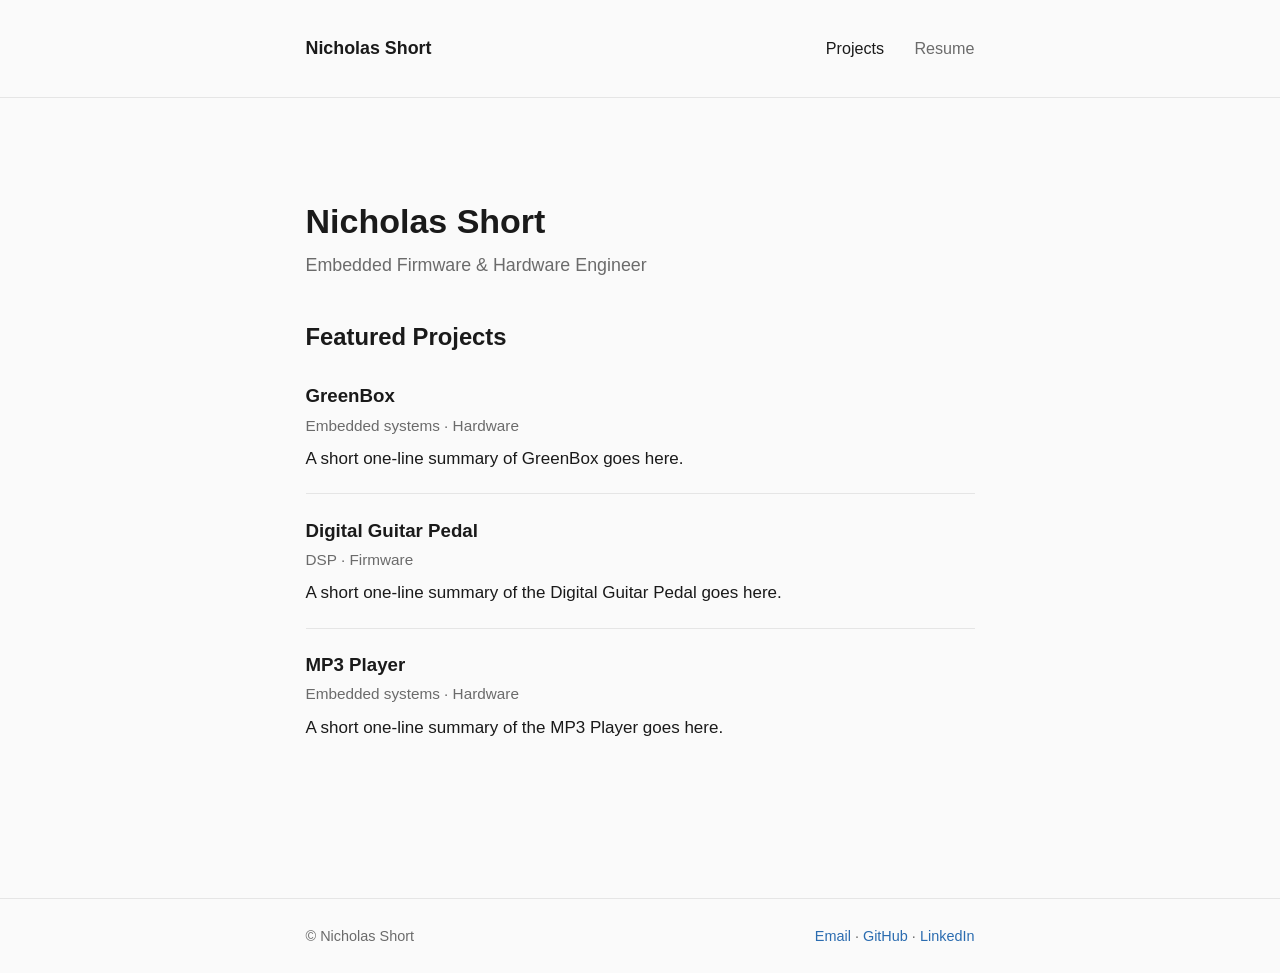
==== index.html @ 5385f9fa "Rebuild as minimalist portfolio site" ====
<!DOCTYPE html>
<html lang="en">
<head>
  <meta charset="UTF-8">
  <meta name="viewport" content="width=device-width, initial-scale=1">
  <title>Nicholas Short</title>
  <meta name="description" content="Nicholas Short — Embedded Firmware & Hardware Engineer.">
  <link rel="stylesheet" href="styles.css">
</head>
<body>

<header class="site">
  <div class="wrap">
    <a href="index.html" class="brand">Nicholas Short</a>
    <nav>
      <a href="index.html" class="active">Projects</a>
      <a href="resume.html">Resume</a>
    </nav>
  </div>
</header>

<main class="wrap">
  <h1>Nicholas Short</h1>
  <p class="tagline">Embedded Firmware &amp; Hardware Engineer</p>

  <h2>Featured Projects</h2>
  <ul class="project-list">

    <li>
      <a class="title" href="projects/greenbox.html">GreenBox</a>
      <p class="meta">Embedded systems · Hardware</p>
      <p class="summary">A short one-line summary of GreenBox goes here.</p>
    </li>

    <li>
      <a class="title" href="projects/digital-guitar-pedal.html">Digital Guitar Pedal</a>
      <p class="meta">DSP · Firmware</p>
      <p class="summary">A short one-line summary of the Digital Guitar Pedal goes here.</p>
    </li>

    <li>
      <a class="title" href="projects/mp3-player.html">MP3 Player</a>
      <p class="meta">Embedded systems · Hardware</p>
      <p class="summary">A short one-line summary of the MP3 Player goes here.</p>
    </li>

  </ul>
</main>

<footer class="site">
  <div class="wrap">
    <span>&copy; Nicholas Short</span>
    <span>
      <a href="mailto:nicholas.r.h.short@gmail.com">Email</a> ·
      <a href="https://github.com/nicholasshort" target="_blank" rel="noopener">GitHub</a> ·
      <a href="https://www.linkedin.com/in/nicholasrhshort/" target="_blank" rel="noopener">LinkedIn</a>
    </span>
  </div>
</footer>

</body>
</html>
---- styles.css ----
:root {
  --bg: #fafafa;
  --fg: #1a1a1a;
  --muted: #6b6b6b;
  --rule: #e5e5e5;
  --accent: #2b6cb0;
  --max-w: 720px;
}

* { box-sizing: border-box; }

html, body {
  margin: 0;
  padding: 0;
  background: var(--bg);
  color: var(--fg);
  font-family: -apple-system, BlinkMacSystemFont, "Segoe UI", Roboto, "Helvetica Neue", Arial, sans-serif;
  font-size: 17px;
  line-height: 1.6;
  -webkit-font-smoothing: antialiased;
}

a {
  color: var(--accent);
  text-decoration: none;
  border-bottom: 1px solid transparent;
  transition: border-color 0.15s ease;
}
a:hover { border-bottom-color: var(--accent); }

.wrap {
  max-width: var(--max-w);
  margin: 0 auto;
  padding: 3rem 1.5rem 4rem;
}

/* Header / nav */
header.site {
  border-bottom: 1px solid var(--rule);
  margin-bottom: 3rem;
}
header.site .wrap {
  padding-top: 2rem;
  padding-bottom: 2rem;
  display: flex;
  flex-wrap: wrap;
  align-items: baseline;
  justify-content: space-between;
  gap: 1rem;
}
header.site .brand {
  font-weight: 600;
  font-size: 1.05rem;
  color: var(--fg);
  border: none;
}
header.site nav a {
  color: var(--muted);
  margin-left: 1.5rem;
  font-size: 0.95rem;
  border: none;
}
header.site nav a:hover,
header.site nav a.active { color: var(--fg); }

/* Headings */
h1, h2, h3 {
  font-weight: 600;
  line-height: 1.25;
  margin: 0 0 0.5rem;
}
h1 { font-size: 2rem; }
h2 { font-size: 1.4rem; margin-top: 2.5rem; }
h3 { font-size: 1.1rem; margin-top: 1.75rem; }

.tagline {
  color: var(--muted);
  font-size: 1.05rem;
  margin: 0 0 2rem;
}

p { margin: 0 0 1rem; }

/* Lists of projects on home page */
.project-list {
  list-style: none;
  padding: 0;
  margin: 0;
}
.project-list li {
  padding: 1.25rem 0;
  border-bottom: 1px solid var(--rule);
}
.project-list li:last-child { border-bottom: none; }
.project-list a.title {
  font-weight: 600;
  font-size: 1.1rem;
  color: var(--fg);
  border: none;
}
.project-list a.title:hover { color: var(--accent); }
.project-list .meta {
  color: var(--muted);
  font-size: 0.9rem;
  margin: 0.15rem 0 0.4rem;
}
.project-list .summary {
  color: var(--fg);
  margin: 0;
}

/* Project detail pages */
.back {
  display: inline-block;
  color: var(--muted);
  font-size: 0.9rem;
  margin-bottom: 1.5rem;
  border: none;
}
.back:hover { color: var(--fg); }

article figure {
  margin: 2rem 0;
}
article figure img,
article figure video {
  width: 100%;
  height: auto;
  display: block;
  border-radius: 4px;
  border: 1px solid var(--rule);
}
article figcaption {
  color: var(--muted);
  font-size: 0.9rem;
  text-align: center;
  margin-top: 0.5rem;
}

article ul { padding-left: 1.25rem; }
article li { margin-bottom: 0.35rem; }

/* Contact row */
.contact {
  margin-top: 2.5rem;
  padding-top: 1.5rem;
  border-top: 1px solid var(--rule);
  display: flex;
  gap: 1.5rem;
  flex-wrap: wrap;
  color: var(--muted);
  font-size: 0.95rem;
}
.contact a { color: var(--muted); border: none; }
.contact a:hover { color: var(--fg); }

/* Resume page */
.resume-actions {
  display: flex;
  gap: 1rem;
  margin: 1rem 0 1.5rem;
  flex-wrap: wrap;
}
.resume-actions a {
  display: inline-block;
  padding: 0.5rem 1rem;
  border: 1px solid var(--rule);
  border-radius: 4px;
  color: var(--fg);
  font-size: 0.95rem;
}
.resume-actions a:hover {
  border-color: var(--fg);
  background: #fff;
}
.resume-embed {
  width: 100%;
  height: 90vh;
  border: 1px solid var(--rule);
  border-radius: 4px;
}

/* Footer */
footer.site {
  border-top: 1px solid var(--rule);
  margin-top: 4rem;
  color: var(--muted);
  font-size: 0.85rem;
}
footer.site .wrap {
  padding-top: 1.5rem;
  padding-bottom: 1.5rem;
  display: flex;
  justify-content: space-between;
  flex-wrap: wrap;
  gap: 1rem;
}

@media (max-width: 600px) {
  body { font-size: 16px; }
  h1 { font-size: 1.6rem; }
  header.site .wrap { padding-top: 1.25rem; padding-bottom: 1.25rem; }
  header.site nav a { margin-left: 1rem; margin-right: 0; }
  .resume-embed { height: 75vh; }
}
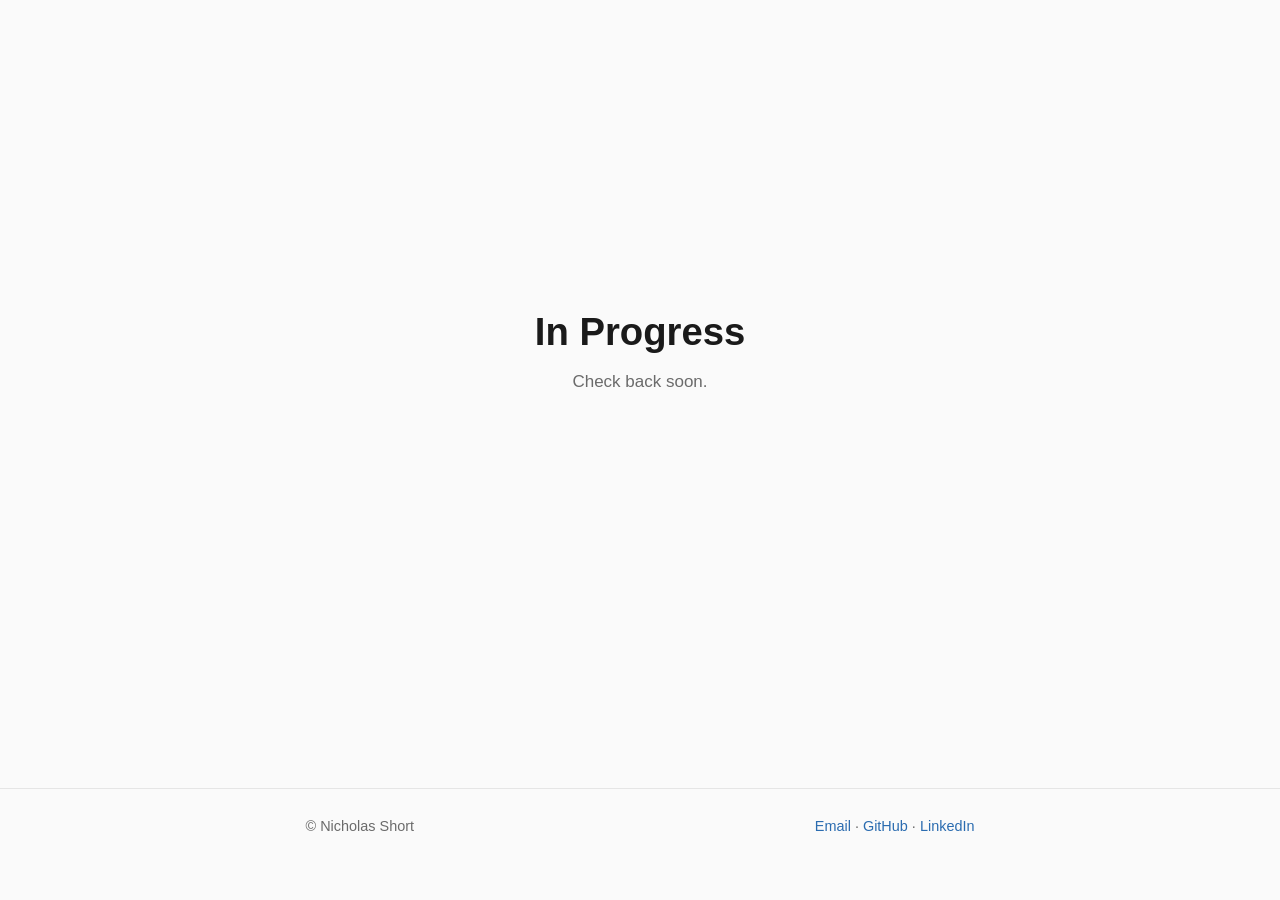
==== commit b98218cd: "In progress" ====
--- a/index.html
+++ b/index.html
@@ -3,48 +3,27 @@
 <head>
   <meta charset="UTF-8">
   <meta name="viewport" content="width=device-width, initial-scale=1">
-  <title>Nicholas Short</title>
-  <meta name="description" content="Nicholas Short — Embedded Firmware & Hardware Engineer.">
+  <title>Nicholas Short — In Progress</title>
+  <meta name="description" content="Nicholas Short — site in progress.">
   <link rel="stylesheet" href="styles.css">
+  <style>
+    .in-progress {
+      min-height: 80vh;
+      display: flex;
+      flex-direction: column;
+      align-items: center;
+      justify-content: center;
+      text-align: center;
+    }
+    .in-progress h1 { font-size: 2.25rem; margin: 0 0 0.75rem; }
+    .in-progress p { color: var(--muted); margin: 0; }
+  </style>
 </head>
 <body>
 
-<header class="site">
-  <div class="wrap">
-    <a href="index.html" class="brand">Nicholas Short</a>
-    <nav>
-      <a href="index.html" class="active">Projects</a>
-      <a href="resume.html">Resume</a>
-    </nav>
-  </div>
-</header>
-
-<main class="wrap">
-  <h1>Nicholas Short</h1>
-  <p class="tagline">Embedded Firmware &amp; Hardware Engineer</p>
-
-  <h2>Featured Projects</h2>
-  <ul class="project-list">
-
-    <li>
-      <a class="title" href="projects/greenbox.html">GreenBox</a>
-      <p class="meta">Embedded systems · Hardware</p>
-      <p class="summary">A short one-line summary of GreenBox goes here.</p>
-    </li>
-
-    <li>
-      <a class="title" href="projects/digital-guitar-pedal.html">Digital Guitar Pedal</a>
-      <p class="meta">DSP · Firmware</p>
-      <p class="summary">A short one-line summary of the Digital Guitar Pedal goes here.</p>
-    </li>
-
-    <li>
-      <a class="title" href="projects/mp3-player.html">MP3 Player</a>
-      <p class="meta">Embedded systems · Hardware</p>
-      <p class="summary">A short one-line summary of the MP3 Player goes here.</p>
-    </li>
-
-  </ul>
+<main class="wrap in-progress">
+  <h1>In Progress</h1>
+  <p>Check back soon.</p>
 </main>
 
 <footer class="site">
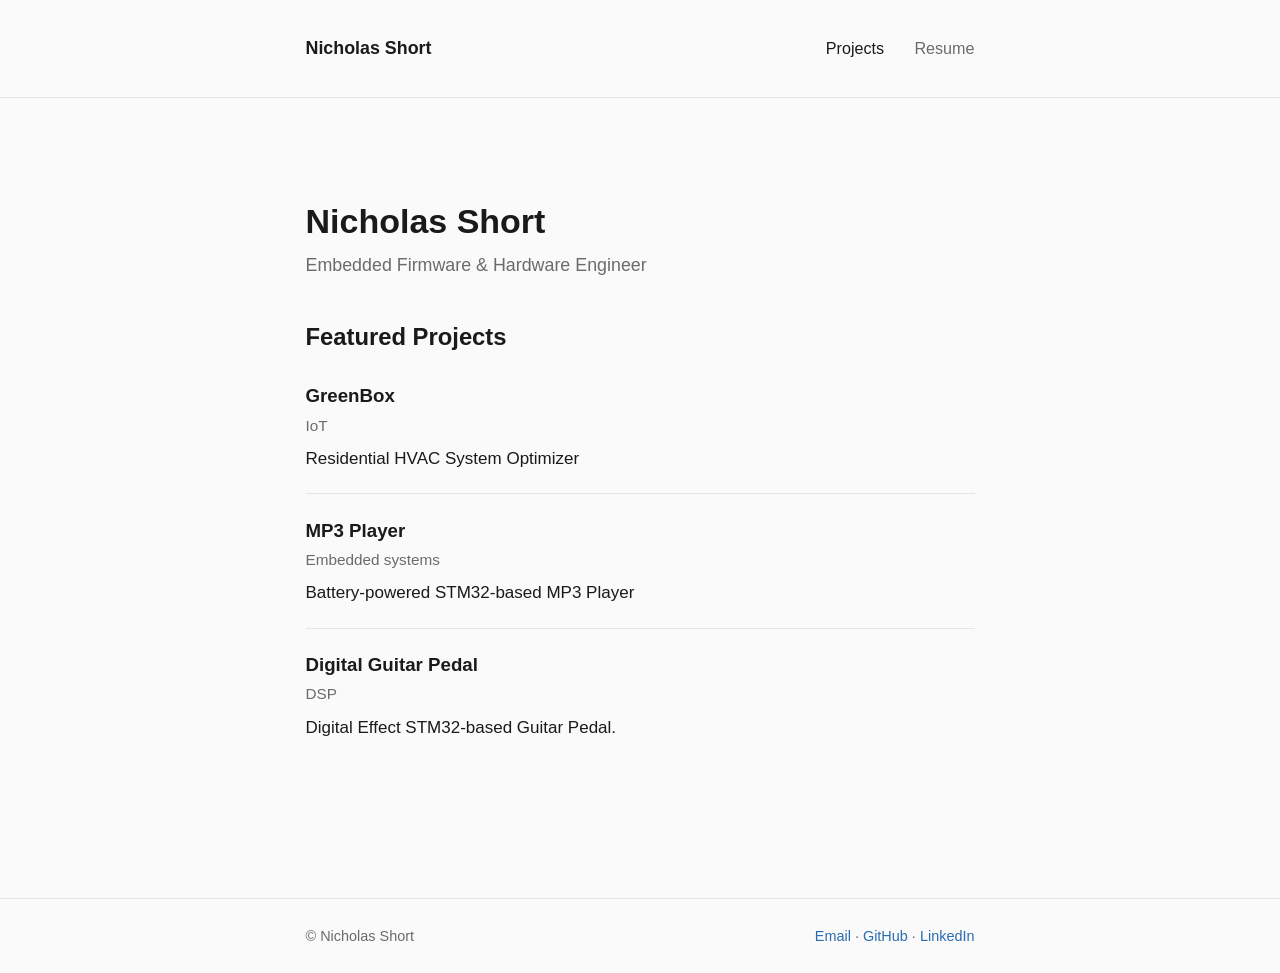
==== commit 0026caea: "Finished MP3 Player info page" ====
--- a/index.html
+++ b/index.html
@@ -3,27 +3,50 @@
 <head>
   <meta charset="UTF-8">
   <meta name="viewport" content="width=device-width, initial-scale=1">
-  <title>Nicholas Short — In Progress</title>
-  <meta name="description" content="Nicholas Short — site in progress.">
+  <title>Nicholas Short</title>
+  <meta name="description" content="Nicholas Short — Embedded Firmware & Hardware Engineer.">
   <link rel="stylesheet" href="styles.css">
-  <style>
-    .in-progress {
-      min-height: 80vh;
-      display: flex;
-      flex-direction: column;
-      align-items: center;
-      justify-content: center;
-      text-align: center;
-    }
-    .in-progress h1 { font-size: 2.25rem; margin: 0 0 0.75rem; }
-    .in-progress p { color: var(--muted); margin: 0; }
-  </style>
 </head>
 <body>
 
-<main class="wrap in-progress">
-  <h1>In Progress</h1>
-  <p>Check back soon.</p>
+<header class="site">
+  <div class="wrap">
+    <a href="index.html" class="brand">Nicholas Short</a>
+    <nav>
+      <a href="index.html" class="active">Projects</a>
+      <a href="resume.html">Resume</a>
+    </nav>
+  </div>
+</header>
+
+<main class="wrap">
+  <h1>Nicholas Short</h1>
+  <p class="tagline">Embedded Firmware &amp; Hardware Engineer</p>
+
+  <h2>Featured Projects</h2>
+  <ul class="project-list">
+
+    <li>
+      <a class="title" href="projects/greenbox.html">GreenBox</a>
+      <p class="meta">IoT</p>
+      <p class="summary">Residential HVAC System Optimizer</p>
+    </li>
+
+     <li>
+      <a class="title" href="projects/mp3-player.html">MP3 Player</a>
+      <p class="meta">Embedded systems</p>
+      <p class="summary">Battery-powered STM32-based MP3 Player</p>
+    </li>
+
+    <li>
+      <a class="title" href="projects/digital-guitar-pedal.html">Digital Guitar Pedal</a>
+      <p class="meta">DSP</p>
+      <p class="summary">Digital Effect STM32-based Guitar Pedal.</p>
+    </li>
+
+   
+
+  </ul>
 </main>
 
 <footer class="site">
--- a/styles.css
+++ b/styles.css
@@ -130,6 +130,36 @@
   border-radius: 4px;
   border: 1px solid var(--rule);
 }
+.video {
+  position: relative;
+  aspect-ratio: 16 / 9;
+  width: 100%;
+  border-radius: 4px;
+  border: 1px solid var(--rule);
+  overflow: hidden;
+}
+.video iframe {
+  position: absolute;
+  inset: 0;
+  width: 100%;
+  height: 100%;
+  border: 0;
+}
+.pair-grid {
+  display: grid;
+  grid-template-columns: 1fr 1fr;
+  gap: 0.75rem;
+}
+.pair-grid img {
+  width: 100%;
+  height: auto;
+  display: block;
+  border-radius: 4px;
+  border: 1px solid var(--rule);
+}
+@media (max-width: 500px) {
+  .pair-grid { grid-template-columns: 1fr; }
+}
 article figcaption {
   color: var(--muted);
   font-size: 0.9rem;
@@ -139,6 +169,17 @@
 
 article ul { padding-left: 1.25rem; }
 article li { margin-bottom: 0.35rem; }
+
+.pipeline {
+  font-family: ui-monospace, SFMono-Regular, Menlo, Consolas, monospace;
+  font-size: 0.9rem;
+  padding: 0.75rem 1rem;
+  background: #fff;
+  border: 1px solid var(--rule);
+  border-radius: 4px;
+  overflow-x: auto;
+  white-space: nowrap;
+}
 
 /* Contact row */
 .contact {
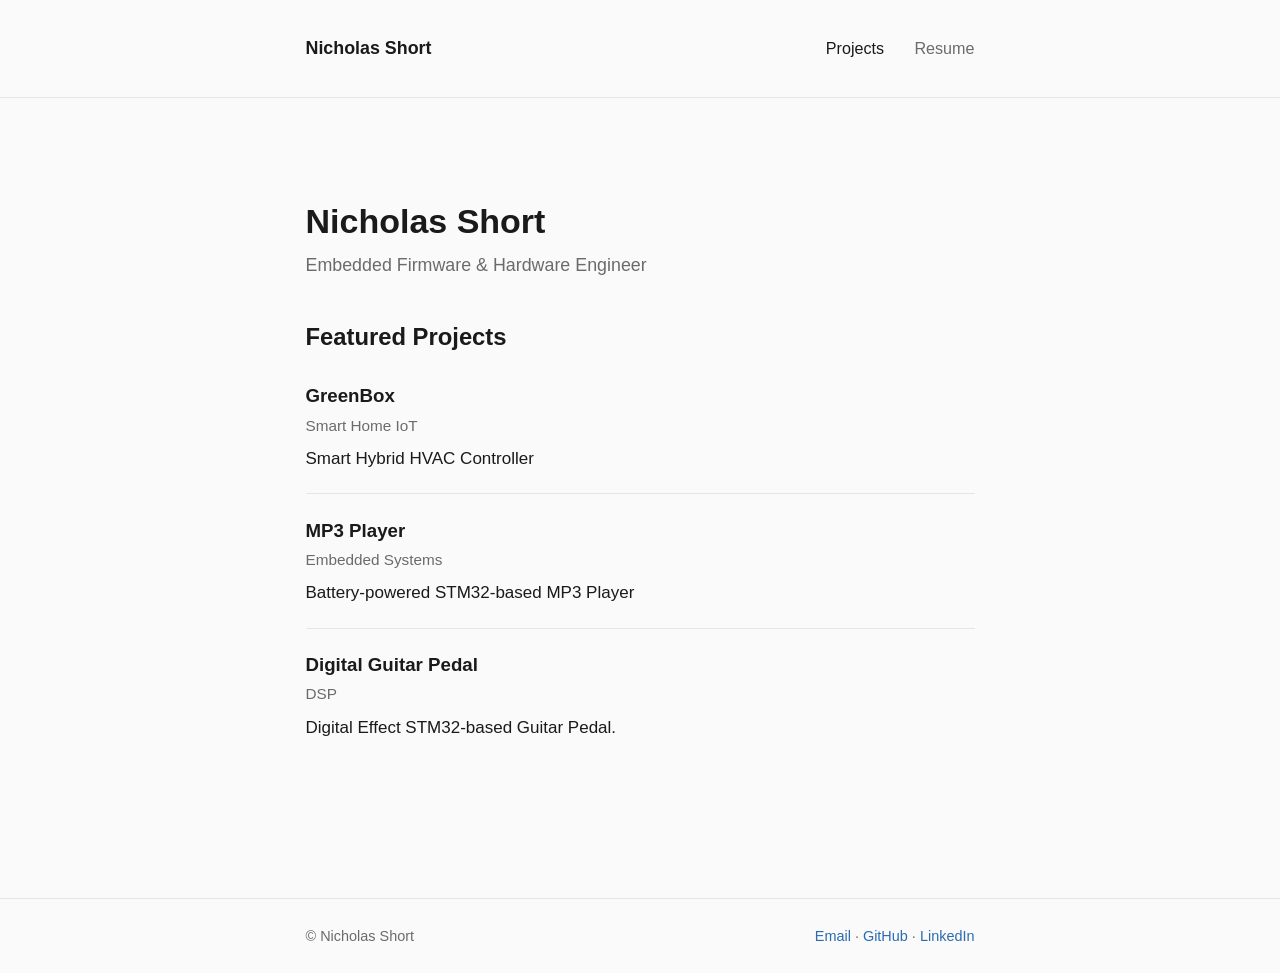
==== commit 57a429cd: "Finished GreenBox project page" ====
--- a/index.html
+++ b/index.html
@@ -28,13 +28,13 @@
 
     <li>
       <a class="title" href="projects/greenbox.html">GreenBox</a>
-      <p class="meta">IoT</p>
-      <p class="summary">Residential HVAC System Optimizer</p>
+      <p class="meta">Smart Home IoT</p>
+      <p class="summary">Smart Hybrid HVAC Controller</p>
     </li>
 
      <li>
       <a class="title" href="projects/mp3-player.html">MP3 Player</a>
-      <p class="meta">Embedded systems</p>
+      <p class="meta">Embedded Systems</p>
       <p class="summary">Battery-powered STM32-based MP3 Player</p>
     </li>
 
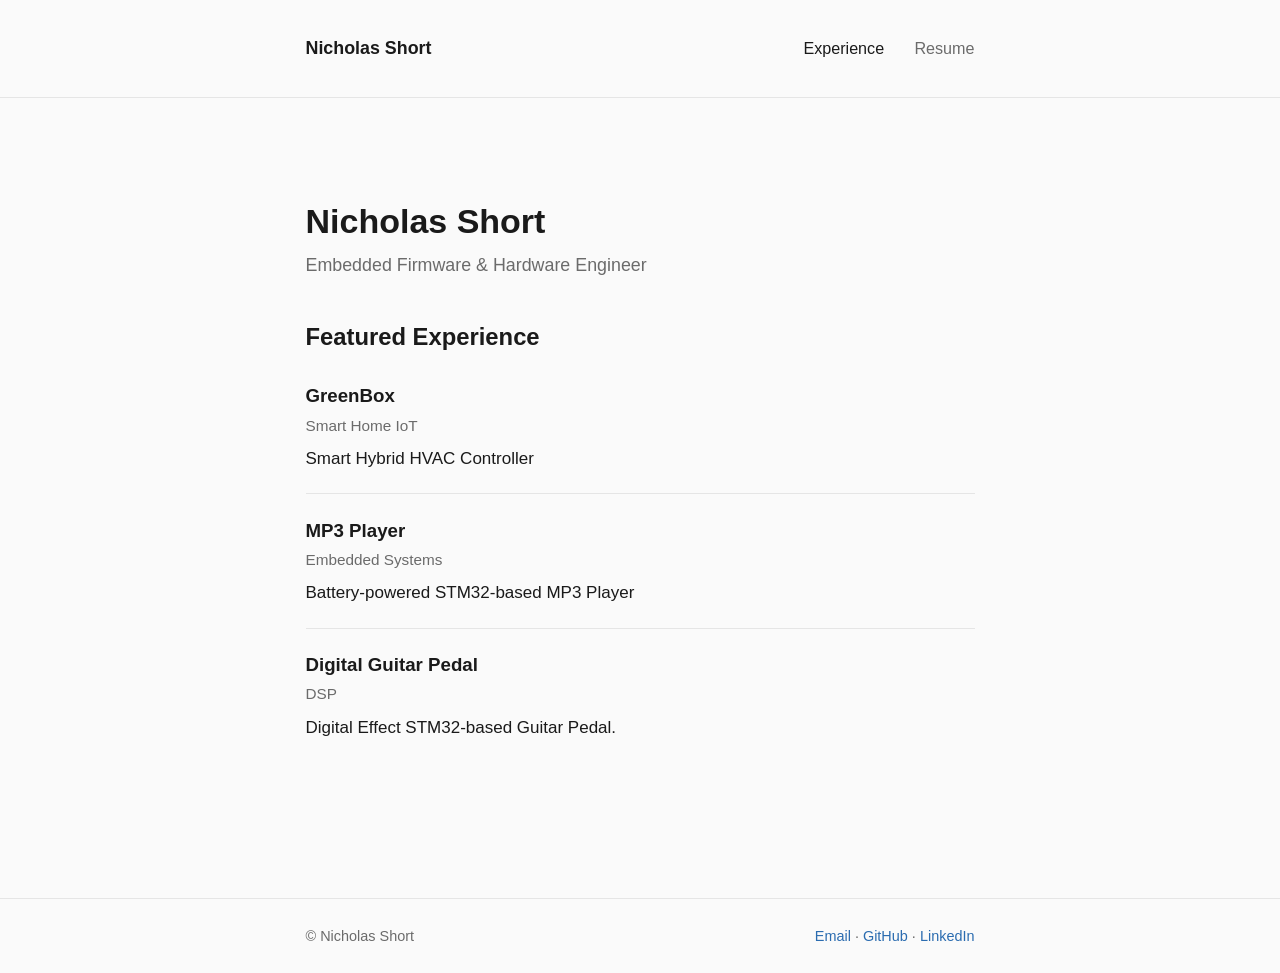
==== commit d3d2e524: "Renaming 'projects' to 'experience" ====
--- a/index.html
+++ b/index.html
@@ -13,7 +13,7 @@
   <div class="wrap">
     <a href="index.html" class="brand">Nicholas Short</a>
     <nav>
-      <a href="index.html" class="active">Projects</a>
+      <a href="index.html" class="active">Experience</a>
       <a href="resume.html">Resume</a>
     </nav>
   </div>
@@ -23,7 +23,7 @@
   <h1>Nicholas Short</h1>
   <p class="tagline">Embedded Firmware &amp; Hardware Engineer</p>
 
-  <h2>Featured Projects</h2>
+  <h2>Featured Experience</h2>
   <ul class="project-list">
 
     <li>
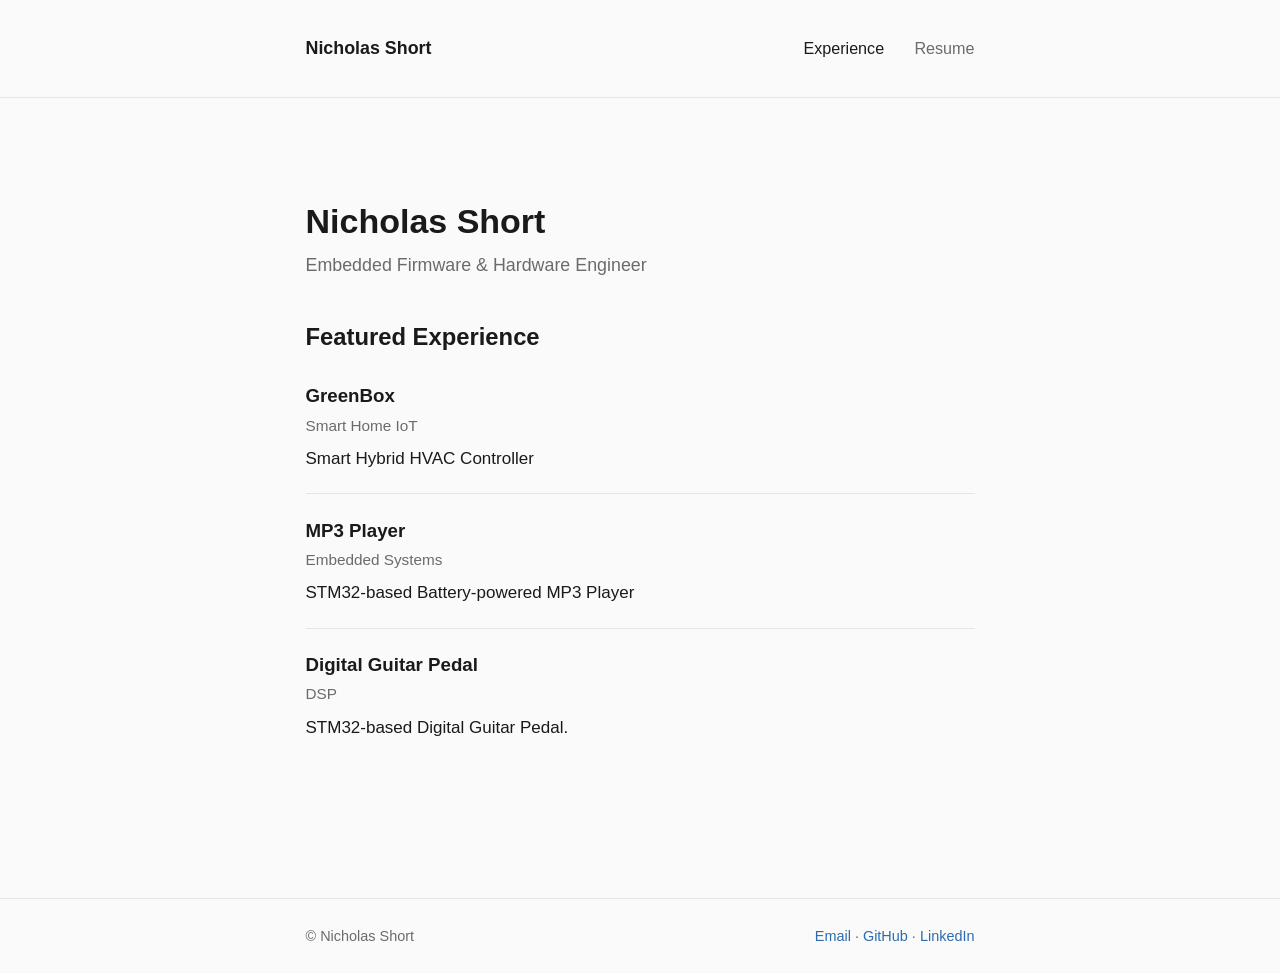
==== commit 0ac59359: "Writing guitar pedal page and tidying up wording in other pages:" ====
--- a/index.html
+++ b/index.html
@@ -35,13 +35,13 @@
      <li>
       <a class="title" href="projects/mp3-player.html">MP3 Player</a>
       <p class="meta">Embedded Systems</p>
-      <p class="summary">Battery-powered STM32-based MP3 Player</p>
+      <p class="summary">STM32-based Battery-powered MP3 Player</p>
     </li>
 
     <li>
       <a class="title" href="projects/digital-guitar-pedal.html">Digital Guitar Pedal</a>
       <p class="meta">DSP</p>
-      <p class="summary">Digital Effect STM32-based Guitar Pedal.</p>
+      <p class="summary">STM32-based Digital Guitar Pedal.</p>
     </li>
 
    
--- a/styles.css
+++ b/styles.css
@@ -181,6 +181,48 @@
   white-space: nowrap;
 }
 
+.equation {
+  display: flex;
+  flex-direction: column;
+  gap: 1.25rem;
+  align-items: center;
+  font-family: "Cambria Math", Cambria, Georgia, "Times New Roman", serif;
+  font-size: 1.05rem;
+  padding: 1.5rem 1.25rem;
+  margin: 1.25rem 0 1.5rem;
+  background: #fff;
+  border: 1px solid var(--rule);
+  border-radius: 4px;
+  overflow-x: auto;
+}
+.equation .eq-line {
+  display: block;
+}
+.equation .eq-legend {
+  margin: 0.5rem 0 0;
+  padding: 1rem 0 0;
+  border-top: 1px solid var(--rule);
+  display: grid;
+  grid-template-columns: auto 1fr;
+  column-gap: 1rem;
+  row-gap: 0.35rem;
+  font-family: -apple-system, BlinkMacSystemFont, "Segoe UI", Roboto, "Helvetica Neue", Arial, sans-serif;
+  font-size: 0.9rem;
+  color: var(--muted);
+  align-self: stretch;
+}
+.equation .eq-legend dt {
+  font-family: "Cambria Math", Cambria, Georgia, "Times New Roman", serif;
+  color: var(--fg);
+  text-align: right;
+}
+.equation .eq-legend dd {
+  margin: 0;
+}
+.equation var {
+  font-style: italic;
+}
+
 /* Contact row */
 .contact {
   margin-top: 2.5rem;
